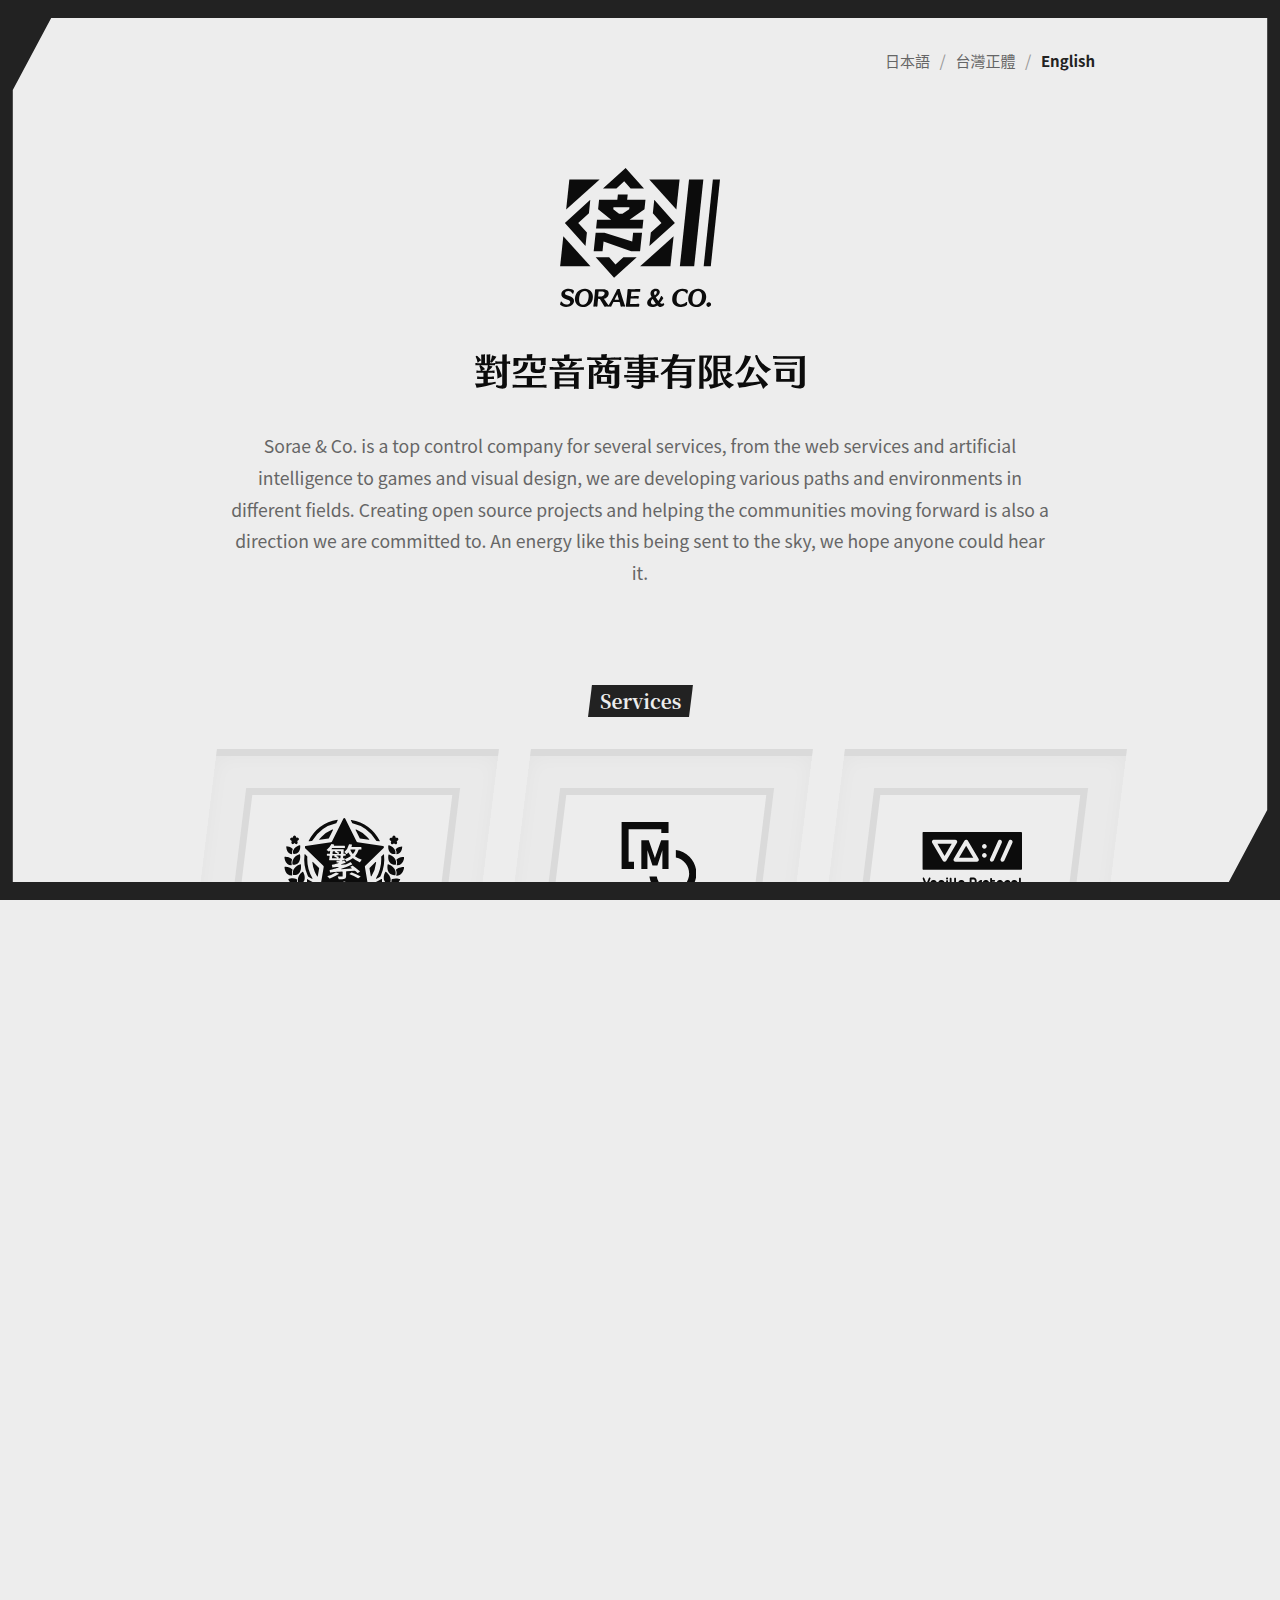
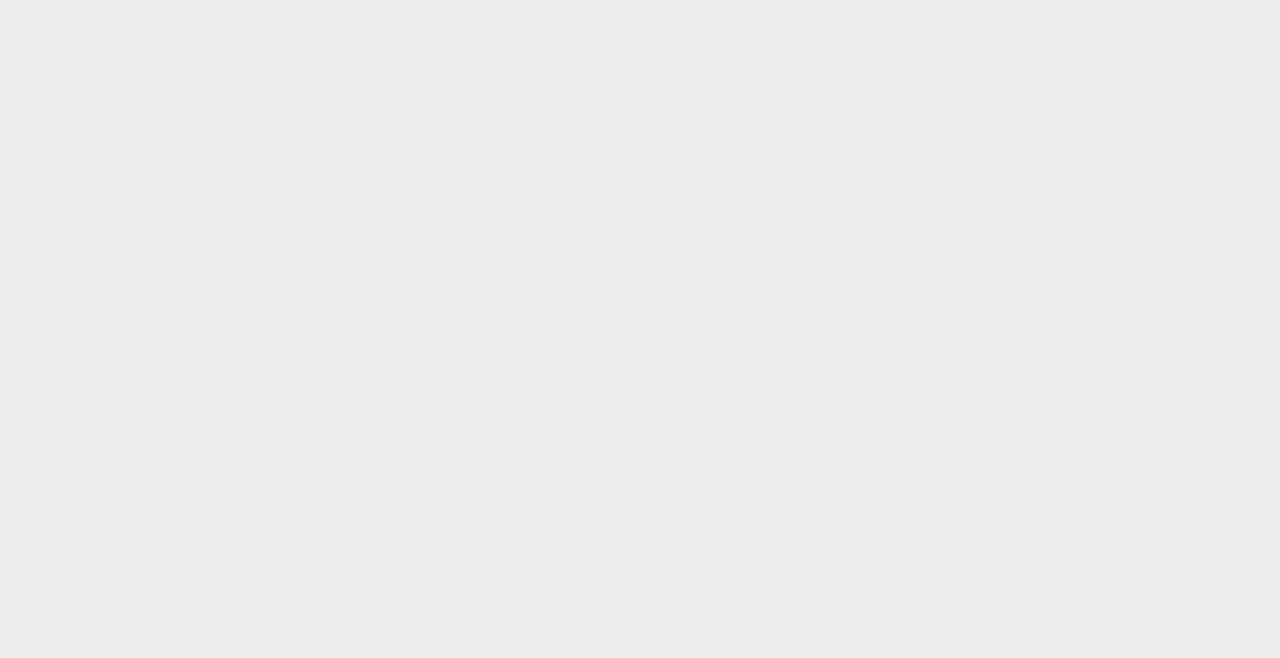
==== en-us.html @ d37b9ba1 "first commit lets go!" ====
<!DOCTYPE html>
<html>
    <head>
        <meta charset="UTF-8" />
        <meta http-equiv="X-UA-Compatible" content="IE=edge" />
        <meta name="viewport" content="width=device-width, initial-scale=1.0" />
        <link rel="preconnect" href="https://fonts.googleapis.com" />
        <link rel="preconnect" href="https://fonts.gstatic.com" crossorigin />
        <link href="https://fonts.googleapis.com/css2?family=Noto+Serif+TC:wght@300;500;700&display=swap" rel="stylesheet" />
        <link rel="stylesheet" href="./assets/style.css" />
        <meta
            name="description"
            content="Sorae & Co. is a top control company for several services, from the web services and artificial intelligence to games and visual design, we are developing
                    various paths and environments in different fields. Creating open source projects and helping the communities moving forward is also a direction we are
                    committed to. An energy like this being sent to the sky, we hope anyone could hear it."
        />
        <meta name="twitter:card" content="summary" />
        <meta name="twitter:title" content="Sorae & Co." />
        <meta
            name="twitter:description"
            content="Sorae & Co. is a top control company for several services, from the web services and artificial intelligence to games and visual design, we are developing
                    various paths and environments in different fields. Creating open source projects and helping the communities moving forward is also a direction we are
                    committed to. An energy like this being sent to the sky, we hope anyone could hear it."
        />
        <meta name="twitter:image" content="https://sorae.co/assets/og.png" />
        <meta property="og:title" content="Sorae & Co." />
        <meta property="og:type" content="article" />
        <meta property="og:image" content="https://sorae.co/assets/og.png" />
        <meta property="og:url" content="https://sorae.co/en-us.html" />
        <meta property="og:image:width" content="1280" />
        <meta property="og:image:height" content="720" />
        <meta
            property="og:description"
            content="Sorae & Co. is a top control company for several services, from the web services and artificial intelligence to games and visual design, we are developing
                    various paths and environments in different fields. Creating open source projects and helping the communities moving forward is also a direction we are
                    committed to. An energy like this being sent to the sky, we hope anyone could hear it."
        />
        <title>Sorae & Co.</title>
    </head>
    <body>
        <div class="外框"></div>
        <div class="界限容器">
            <div class="穹頂">
                <a class="穹頂-連結" href="./index.html">日本語</a>
                <div class="穹頂-分隔線">/</div>
                <a class="穹頂-連結" href="./zh-tw.html">台灣正體</a>
                <div class="穹頂-分隔線">/</div>
                <div class="穹頂-連結 穹頂-連結_啟用的">English</div>
            </div>
            <div class="矚目區塊">
                <img class="矚目區塊-商標" src="./assets/logo.svg" />
                <div class="矚目區塊-標題">
                    <img class="矚目區塊-標題-圖片" src="./assets/logo-name.svg" />
                </div>
                <div class="矚目區塊-說明">
                    Sorae & Co. is a top control company for several services, from the web services and artificial intelligence to games and visual design, we are developing
                    various paths and environments in different fields. Creating open source projects and helping the communities moving forward is also a direction we are
                    committed to. An energy like this being sent to the sky, we hope anyone could hear it.
                </div>
            </div>
            <div class="旗下服務">
                <div class="旗下服務-標題">
                    <div class="旗下服務-標題-文字">Services</div>
                </div>
                <div class="旗下服務-網格系統">
                    <div class="旗下服務-網格系統-項目">
                        <div class="旗下服務-網格系統-項目-商標">
                            <img class="旗下服務-網格系統-項目-商標-圖片" src="./assets/caris-events.svg" style="width: 120px" />
                        </div>
                        <div class="旗下服務-網格系統-項目-標題">Caris Events</div>
                        <div class="旗下服務-網格系統-項目-說明">
                            We provide Internet services and products related to the technology industry to create a community environment where people can interact with each other
                            in a friendly manner and we are also not forgetting to integrate the anime culture into the reality.
                        </div>
                        <div class="旗下服務-網格系統-項目-數字">1</div>
                    </div>

                    <div class="旗下服務-網格系統-項目">
                        <div class="旗下服務-網格系統-項目-商標">
                            <img class="旗下服務-網格系統-項目-商標-圖片" src="./assets/mego.svg" style="width: 75px" />
                        </div>
                        <div class="旗下服務-網格系統-項目-標題">Mego</div>
                        <div class="旗下服務-網格系統-項目-說明">
                            With a well-designed platform and trading mechanism to provide a perfect digital content creation environment and at the same time integrate demand and
                            supply, from online to offline promotion and drive the entire creative industry activities.
                        </div>
                        <div class="旗下服務-網格系統-項目-數字">2</div>
                    </div>
                    <div class="旗下服務-網格系統-項目">
                        <div class="旗下服務-網格系統-項目-商標">
                            <img class="旗下服務-網格系統-項目-商標-圖片" src="./assets/vanilla-protocol.svg" style="width: 100px" />
                        </div>
                        <div class="旗下服務-網格系統-項目-標題">Vanilla Protocol</div>
                        <div class="旗下服務-網格系統-項目-說明">
                            Through virtual worlds, mixed reality and 3D engines to create modern products that merge the future with the virtual, this also including the motion
                            capture and artificial intelligence to complement other services.
                        </div>
                        <div class="旗下服務-網格系統-項目-數字">3</div>
                    </div>
                </div>
            </div>
            <div class="最新情報">
                <div class="最新情報-標題">
                    <div class="最新情報-標題-文字">News</div>
                </div>
                <div class="最新情報-列表">
                    <a
                        href="https://teameowdev.wordpress.com/2022/02/09/tocas-ui-4-alpha-%e4%bb%8b%e9%9d%a2%e5%85%83%e4%bb%b6%e5%ba%ab%e5%8d%b3%e5%b0%87%e9%87%8b%e5%87%ba/"
                        target="_blank"
                        class="最新情報-列表-項目"
                    >
                        <div class="最新情報-列表-項目-分類">
                            <div class="最新情報-列表-項目-分類-文字">PROGRESS UPDATE</div>
                            <!-- PRESS RELEASE -->
                        </div>
                        <div class="最新情報-列表-項目-時間">09.02.2022</div>
                        <div class="最新情報-列表-項目-標題">Tocas UI 4 Alpha is getting released</div>
                    </a>
                    <a
                        href="https://teameowdev.wordpress.com/2022/01/07/%e6%88%91%e5%80%91%e6%ad%a3%e5%9c%a8%e9%87%8d%e6%96%b0%e8%a6%8f%e5%8a%83-2022-%e5%b9%b4%e7%9a%84%e5%85%a8%e6%96%b0%e7%89%88%e6%9c%ac/"
                        target="_blank"
                        class="最新情報-列表-項目"
                    >
                        <div class="最新情報-列表-項目-分類">
                            <div class="最新情報-列表-項目-分類-文字">PROGRESS UPDATE</div>
                        </div>
                        <div class="最新情報-列表-項目-時間">07.01.2022</div>
                        <div class="最新情報-列表-項目-標題">We are working on a brand new version of 2022</div>
                    </a>
                    <a
                        href="https://teameowdev.wordpress.com/2018/11/01/%e6%8f%92%e7%95%ab%e8%88%87%e7%b9%aa%e5%9c%96%e7%9a%84%e5%8c%af%e9%9b%86%e9%a6%96%e9%a0%81/"
                        target="_blank"
                        class="最新情報-列表-項目"
                    >
                        <div class="最新情報-列表-項目-分類">
                            <div class="最新情報-列表-項目-分類-文字">PROGRESS UPDATE</div>
                        </div>
                        <div class="最新情報-列表-項目-時間">01.11.2018</div>
                        <div class="最新情報-列表-項目-標題">The design of the Sketch and Draw page</div>
                    </a>
                </div>
            </div>
            <div class="公司概要">
                <div class="公司概要-標題">
                    <div class="公司概要-標題-文字">Corporate Profile</div>
                </div>
                <div class="公司概要-切分網格">
                    <div class="公司概要-切分網格-欄位">
                        <div class="公司概要-切分網格-網格系統">
                            <div class="公司概要-切分網格-網格系統-標籤">Official Name</div>
                            <div class="公司概要-切分網格-網格系統-內容">Sorae & Co., Ltd.</div>
                            <div class="公司概要-切分網格-網格系統-分隔線"></div>
                            <div class="公司概要-切分網格-網格系統-標籤">VAT number</div>
                            <div class="公司概要-切分網格-網格系統-內容">90609343</div>
                            <div class="公司概要-切分網格-網格系統-分隔線"></div>
                            <div class="公司概要-切分網格-網格系統-標籤">Office</div>
                            <div class="公司概要-切分網格-網格系統-內容">No. 65, Ln. 160, Piding St., Fengshan Dist., Kaohsiung City 830010, Taiwan (R.O.C.)</div>
                            <div class="公司概要-切分網格-網格系統-分隔線"></div>
                            <div class="公司概要-切分網格-網格系統-標籤">Establishment Date</div>
                            <div class="公司概要-切分網格-網格系統-內容">08/12/2021</div>
                            <div class="公司概要-切分網格-網格系統-分隔線"></div>
                            <div class="公司概要-切分網格-網格系統-標籤">President</div>
                            <div class="公司概要-切分網格-網格系統-內容">WU, CHUN WEI</div>
                        </div>
                    </div>
                    <div class="公司概要-切分網格-欄位">
                        <div class="公司概要-切分網格-網格系統">
                            <div class="公司概要-切分網格-網格系統-標籤">Capital</div>
                            <div class="公司概要-切分網格-網格系統-內容">100,000 TWD</div>
                            <div class="公司概要-切分網格-網格系統-分隔線"></div>
                            <div class="公司概要-切分網格-網格系統-標籤">Registration Authority</div>
                            <div class="公司概要-切分網格-網格系統-內容">Economic Development Bureau, Kaohsiung City Government</div>
                            <div class="公司概要-切分網格-網格系統-分隔線"></div>
                            <div class="公司概要-切分網格-網格系統-標籤">Contact</div>
                            <div class="公司概要-切分網格-網格系統-內容">hello@sorae.co</div>
                            <div class="公司概要-切分網格-網格系統-分隔線"></div>
                            <div class="公司概要-切分網格-網格系統-標籤">Industries</div>
                            <div class="公司概要-切分網格-網格系統-內容">Development and design of web services, artificial intelligence and games and visual arts.</div>
                        </div>
                    </div>
                </div>
            </div>
            <div class="頁腳文字">Copyright © Sorae & Co., Ltd. All Rights Reserved.</div>
        </div>
    </body>
</html>
---- assets/style.css ----
html,
body {
    margin: 0;
    padding: 0;
    overflow-x: hidden;
    overflow-y: auto;
}

html {
    font-size: 16px;
    height: 100%;

    --outline-color: rgb(34, 34, 34);

    --gray-75: rgb(237, 237, 237);
    --gray-100: rgb(234, 234, 234);
    --gray-300: rgb(218, 218, 218);
    --gray-400: rgb(153, 153, 153);
    --gray-600: rgb(102, 102, 102);
    --gray-800: rgb(34, 34, 34);
}

@media (prefers-color-scheme: dark) {
    html {
        --outline-color: rgb(17, 17, 17);

        --gray-75: rgb(34 34 34);
        --gray-100: rgb(44 44 44);
        --gray-300: rgb(53 53 53);
        --gray-400: rgb(101 101 101);
        --gray-600: rgb(192 192 192);
        --gray-800: rgb(255 255 255);
    }

    .矚目區塊-商標,
    .矚目區塊-標題-圖片,
    .旗下服務-網格系統-項目-商標-圖片 {
        filter: invert(1);
    }
}

body {
    font-family: "Noto Sans CJK TC";
    height: 100%;
    background: var(--gray-75);
}

.界限容器 {
    width: 910px;
    margin: 3rem auto;
}

.外框 {
    position: fixed;
    background: var(--outline-color);
    clip-path: polygon(0 0, 100% 0, 100% 100%, 1% 100%, 1% 98%, 96% 98%, 99% 90%, 99% 2%, 4% 2%, 1% 10%, 1% 100%, 0 100%);
    left: 0;
    right: 0;
    bottom: 0;
    top: 0;
    z-index: 2;
    pointer-events: none;
}

.穹頂 {
    display: flex;
    align-items: center;
    justify-content: flex-end;
    gap: 0.6rem;
}

.穹頂-連結 {
    color: var(--gray-600);
    text-decoration: none;
    font-size: 15px;
}

.穹頂-連結.穹頂-連結_啟用的 {
    font-weight: bold;
    color: var(--gray-800);
}

.穹頂-分隔線 {
    color: var(--gray-400);
}

.矚目區塊 {
    margin-top: 6rem;
    text-align: center;
}

.矚目區塊-商標 {
    width: 160px;
    opacity: 0.95;
}

.矚目區塊-標題 {
    font-family: "Noto Serif CJK TC";
    font-weight: bold;
    font-size: 2rem;
    margin-top: 2.5rem;
    color: var(--gray-800);
}

.矚目區塊-標題-圖片 {
    width: 330px;
    opacity: 0.95;
}

.矚目區塊-說明 {
    margin: 0 auto;
    margin-top: 2rem;
    line-height: 1.8;
    font-size: 1.1rem;
    color: var(--gray-600);
    width: 90%;
}

.公司概要 {
    margin-top: 7rem;
    text-align: center;
}

.公司概要-標題 {
    background: var(--gray-800);
    color: var(--gray-75);
    display: inline-block;
    line-height: 1.5;
    padding: 0.1rem 0.6rem;
    font-family: "Noto Serif CJK TC";
    font-weight: bold;
    font-size: 1.2rem;
    transform: skew(-7deg);
}

.公司概要-標題-文字 {
    transform: skew(7deg);
}

.公司概要-切分網格 {
    display: grid;
    grid-template-columns: repeat(2, 1fr);
    margin-top: 2rem;
    gap: 5rem;
    text-align: left;
}

.公司概要-切分網格-網格系統 {
    grid-template-columns: 130px 1fr;
    display: grid;
    gap: 0.6rem 1rem;
}

.公司概要-切分網格-網格系統-分隔線 {
    grid-column: 1 / 3;
    border-bottom: 1px solid var(--gray-300);
}

.公司概要-切分網格-網格系統-標籤 {
    font-weight: 500;
    color: var(--gray-600);
    font-size: 0.95rem;
    line-height: 1.8;
}

.公司概要-切分網格-網格系統-內容 {
    color: var(--gray-800);
    line-height: 1.8;
}

.頁腳文字 {
    text-align: center;
    font-size: 14px;
    color: var(--gray-400);
    margin-top: 6rem;
}

.旗下服務 {
    margin-top: 6rem;
    text-align: center;
}

.旗下服務-標題 {
    background: var(--gray-800);
    color: var(--gray-75);
    display: inline-block;
    line-height: 1.5;
    padding: 0.1rem 0.6rem;
    font-family: "Noto Serif CJK TC";
    font-weight: bold;
    font-size: 1.2rem;
    transform: skew(-7deg);
}

.旗下服務-標題-文字 {
    transform: skew(7deg);
}

.旗下服務-網格系統 {
    display: grid;
    grid-template-columns: repeat(3, 1fr);
    gap: 2rem;
    margin-top: 2rem;
}

.旗下服務-網格系統-項目 {
    text-align: center;
    background: var(--gray-100); /* #eaeaea;*/
    padding: 2rem;
    border-bottom: 7px solid var(--gray-300);
    border-top: 7px solid var(--gray-300);
    transform: skew(-7deg);
    display: flex;
    flex-direction: column;
    align-items: center;
    overflow: hidden;
    position: relative;
    box-shadow: inset 0px 0px 20px rgb(0 0 0 / 3%);
}

.旗下服務-網格系統-項目-商標 {
    min-height: 100px;
    display: flex;
    align-items: center;
    justify-content: center;
    background: var(--gray-75);
    height: 130px;
    width: 200px;
    border: 7px solid var(--gray-300);
}

.旗下服務-網格系統-項目-商標-圖片 {
    transform: skew(7deg);
    opacity: 0.95;
    z-index: 1;
}

.旗下服務-網格系統-項目-標題 {
    margin-top: 1rem;
    font-size: 1.2rem;
    font-weight: bold;
    color: var(--gray-800);
    transform: skew(7deg);
    z-index: 1;
}

.旗下服務-網格系統-項目-說明 {
    margin-top: 0.7rem;
    line-height: 1.8;
    font-size: 15px;
    color: var(--gray-600);
    transform: skew(7deg);
    z-index: 1;
}

.旗下服務-網格系統-項目-數字 {
    position: absolute;
    font-weight: bold;
    font-size: 10rem;
    color: var(--gray-300);
    right: -1rem;
    bottom: -1.3rem;
    line-height: 1;
    z-index: 0;
    user-select: none;
    pointer-events: none;
}

.最新情報 {
    margin-top: 6rem;
    text-align: center;
}

.最新情報-標題 {
    background: var(--gray-800);
    color: var(--gray-75);
    display: inline-block;
    line-height: 1.5;
    padding: 0.1rem 0.6rem;
    font-family: "Noto Serif CJK TC";
    font-weight: bold;
    font-size: 1.2rem;
    transform: skew(-7deg);
}

.最新情報-標題-文字 {
    transform: skew(7deg);
}

.最新情報-列表 {
    text-align: left;
    margin-top: 2rem;
}

.最新情報-列表-項目 {
    display: flex;
    gap: 1rem;
    border-bottom: 1px solid var(--gray-300);
    padding: 1rem;
    align-items: center;
    text-decoration: none;
}

.最新情報-列表-項目:hover .最新情報-列表-項目-標題 {
    text-decoration: underline;
}

.最新情報-列表-項目-分類 {
    background: var(--gray-300);
    color: var(--gray-800);
    padding: 0.1rem 1rem;
    transform: skew(-7deg);
}

.最新情報-列表-項目-分類-文字 {
    transform: skew(7deg);
}
.最新情報-列表-項目-時間 {
    color: var(--gray-600);
    font-weight: 300;
}

.最新情報-列表-項目-標題 {
    color: var(--gray-800);
    font-weight: 500;
}

@media screen and (max-width: 1050px) {
    html {
        font-size: 15px;
    }

    .外框 {
        border: 7px solid var(--outline-color);
        clip-path: none;
        background: transparent;
    }

    .界限容器 {
        width: 100%;
        padding: 0 2rem;
        margin: 2rem 0;
        box-sizing: border-box;
    }

    .矚目區塊 {
        margin-top: 4rem;
    }

    .矚目區塊-商標 {
        width: 120px;
    }

    .矚目區塊-標題 {
        margin-top: 1.5rem;
    }

    .矚目區塊-標題-圖片 {
        width: 250px;
    }

    .矚目區塊-說明 {
        max-width: 560px;
        width: 100%;
    }

    .旗下服務 {
        margin-top: 4rem;
    }

    .旗下服務-網格系統 {
        grid-template-columns: repeat(1, 1fr);
        gap: 1rem;
    }

    .旗下服務-網格系統-項目 {
        transform: initial;
        margin: 0 -2rem;
    }

    .旗下服務-網格系統-項目-商標 {
        transform: skew(-7deg);
        height: 120px;
        width: 190px;
    }

    .旗下服務-網格系統-項目-標題 {
        transform: initial;
    }

    .旗下服務-網格系統-項目-說明 {
        padding: 0 2rem;
        max-width: 460px;
        transform: initial;
    }

    .旗下服務-網格系統-項目-數字 {
        transform: skew(-7deg);
    }

    .最新情報 {
        margin-top: 4rem;
    }

    .最新情報-列表-項目 {
        display: grid;
        grid-template-columns: min-content 1fr;
    }

    .最新情報-列表-項目-分類 {
        grid-column: 1;
        white-space: nowrap;
    }

    .最新情報-列表-項目-標題 {
        grid-column: 1 / 3;
    }

    .公司概要 {
        margin-top: 4rem;
    }

    .公司概要-切分網格 {
        grid-template-columns: repeat(1, 1fr);
        gap: 0.5rem;
    }

    .公司概要-切分網格-欄位:nth-child(2) {
        border-top: 1px solid var(--gray-300);
        padding-top: 0.5rem;
    }
}
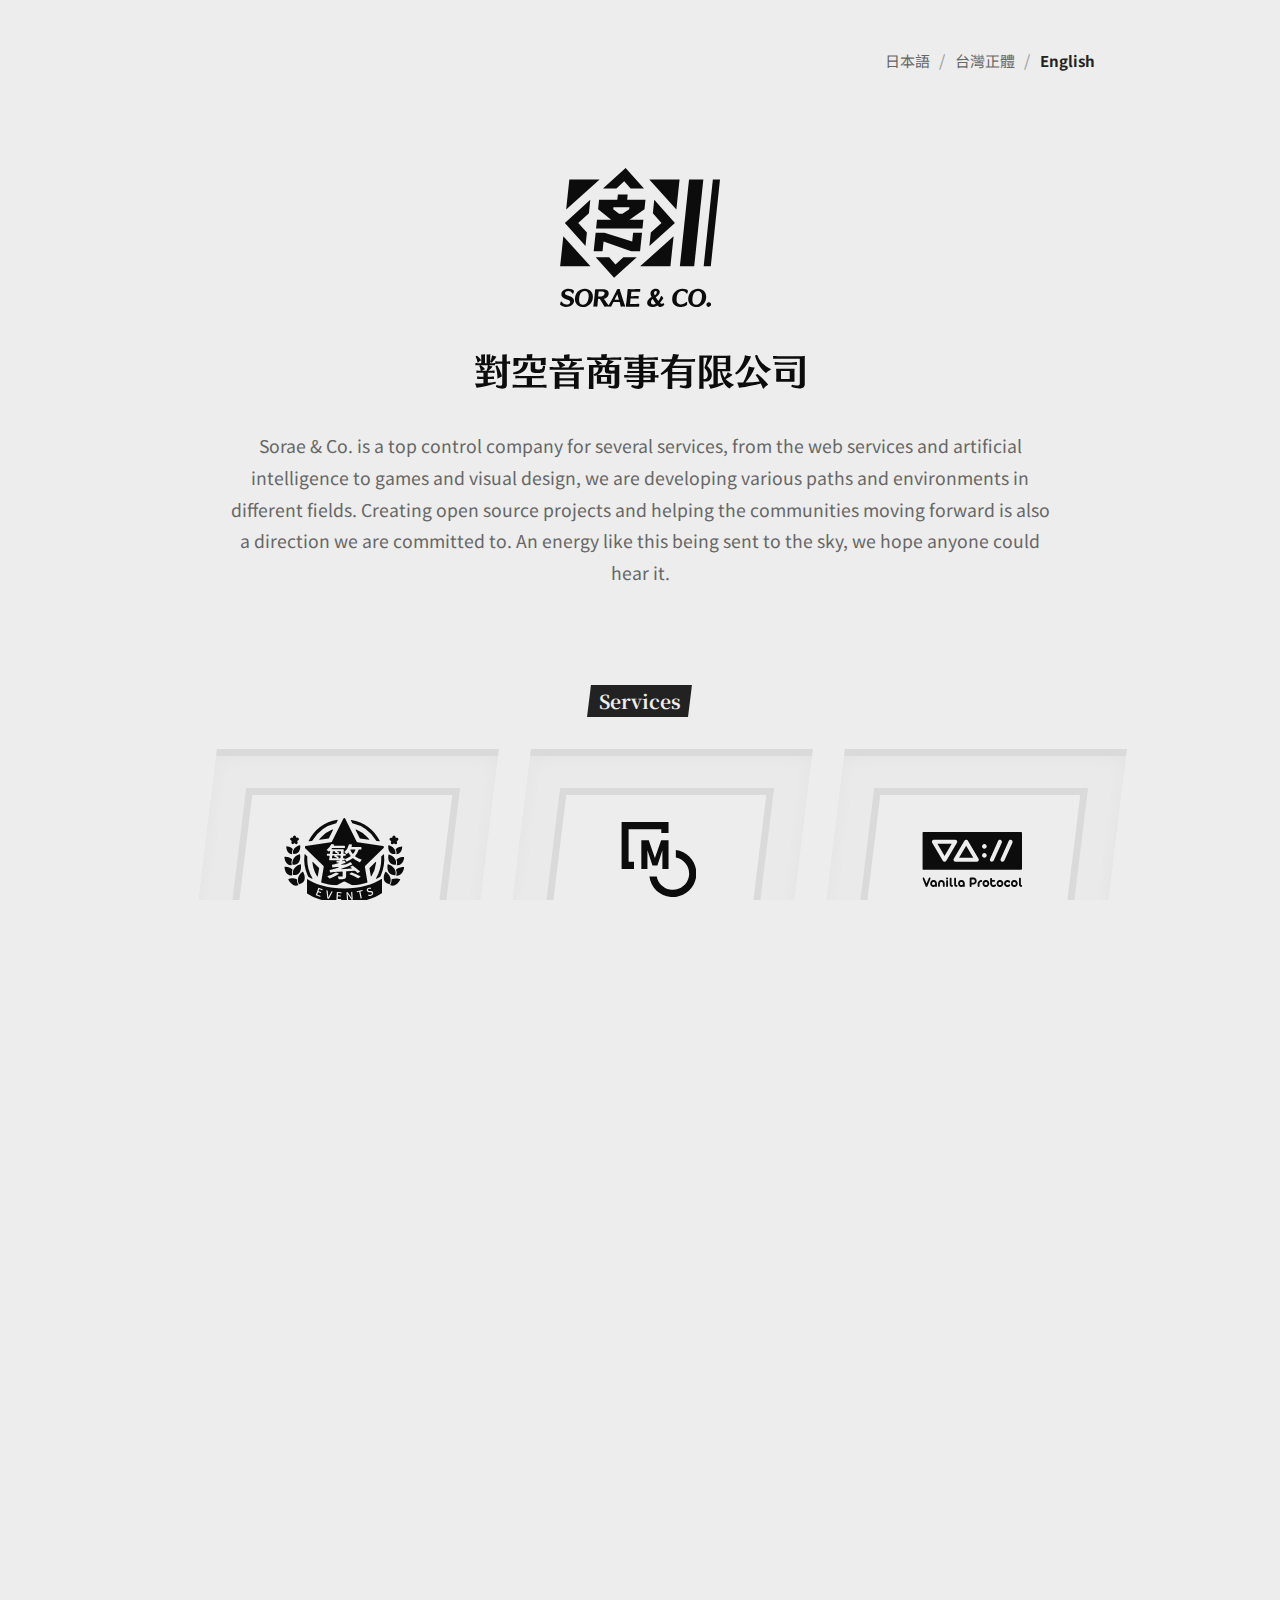
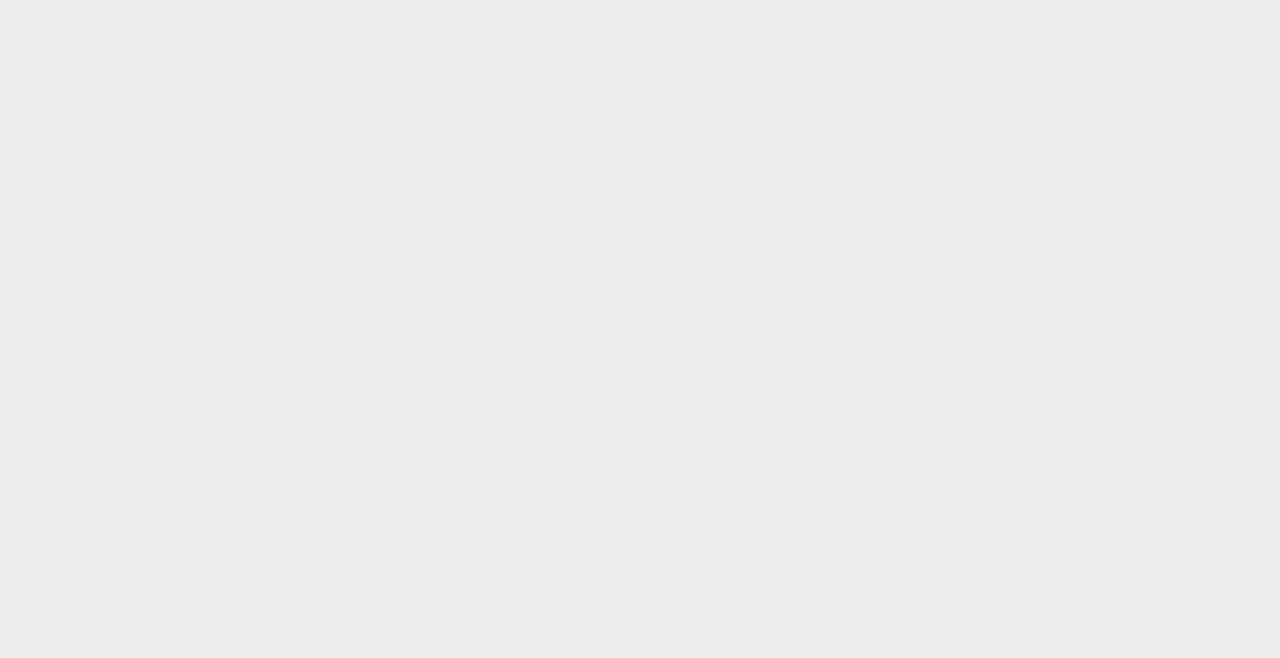
==== commit ac336d46: "Updated for Google Fonts" ====
--- a/en-us.html
+++ b/en-us.html
@@ -6,7 +6,7 @@
         <meta name="viewport" content="width=device-width, initial-scale=1.0" />
         <link rel="preconnect" href="https://fonts.googleapis.com" />
         <link rel="preconnect" href="https://fonts.gstatic.com" crossorigin />
-        <link href="https://fonts.googleapis.com/css2?family=Noto+Serif+TC:wght@300;500;700&display=swap" rel="stylesheet" />
+        <link href="https://fonts.googleapis.com/css2?family=Noto+Sans+TC:wght@300;400;700&family=Noto+Serif+TC:wght@700&display=swap" rel="stylesheet" />
         <link rel="stylesheet" href="./assets/style.css" />
         <meta
             name="description"
--- a/assets/style.css
+++ b/assets/style.css
@@ -40,7 +40,7 @@
 }
 
 body {
-    font-family: "Noto Sans CJK TC";
+    font-family: "Noto Sans TC";
     height: 100%;
     background: var(--gray-75);
 }
@@ -51,6 +51,7 @@
 }
 
 .外框 {
+    display: none;
     position: fixed;
     background: var(--outline-color);
     clip-path: polygon(0 0, 100% 0, 100% 100%, 1% 100%, 1% 98%, 96% 98%, 99% 90%, 99% 2%, 4% 2%, 1% 10%, 1% 100%, 0 100%);
@@ -95,7 +96,7 @@
 }
 
 .矚目區塊-標題 {
-    font-family: "Noto Serif CJK TC";
+    font-family: "Noto Serif TC";
     font-weight: bold;
     font-size: 2rem;
     margin-top: 2.5rem;
@@ -127,7 +128,7 @@
     display: inline-block;
     line-height: 1.5;
     padding: 0.1rem 0.6rem;
-    font-family: "Noto Serif CJK TC";
+    font-family: "Noto Serif TC";
     font-weight: bold;
     font-size: 1.2rem;
     transform: skew(-7deg);
@@ -186,7 +187,7 @@
     display: inline-block;
     line-height: 1.5;
     padding: 0.1rem 0.6rem;
-    font-family: "Noto Serif CJK TC";
+    font-family: "Noto Serif TC";
     font-weight: bold;
     font-size: 1.2rem;
     transform: skew(-7deg);
@@ -277,7 +278,7 @@
     display: inline-block;
     line-height: 1.5;
     padding: 0.1rem 0.6rem;
-    font-family: "Noto Serif CJK TC";
+    font-family: "Noto Serif TC";
     font-weight: bold;
     font-size: 1.2rem;
     transform: skew(-7deg);
@@ -330,12 +331,6 @@
         font-size: 15px;
     }
 
-    .外框 {
-        border: 7px solid var(--outline-color);
-        clip-path: none;
-        background: transparent;
-    }
-
     .界限容器 {
         width: 100%;
         padding: 0 2rem;
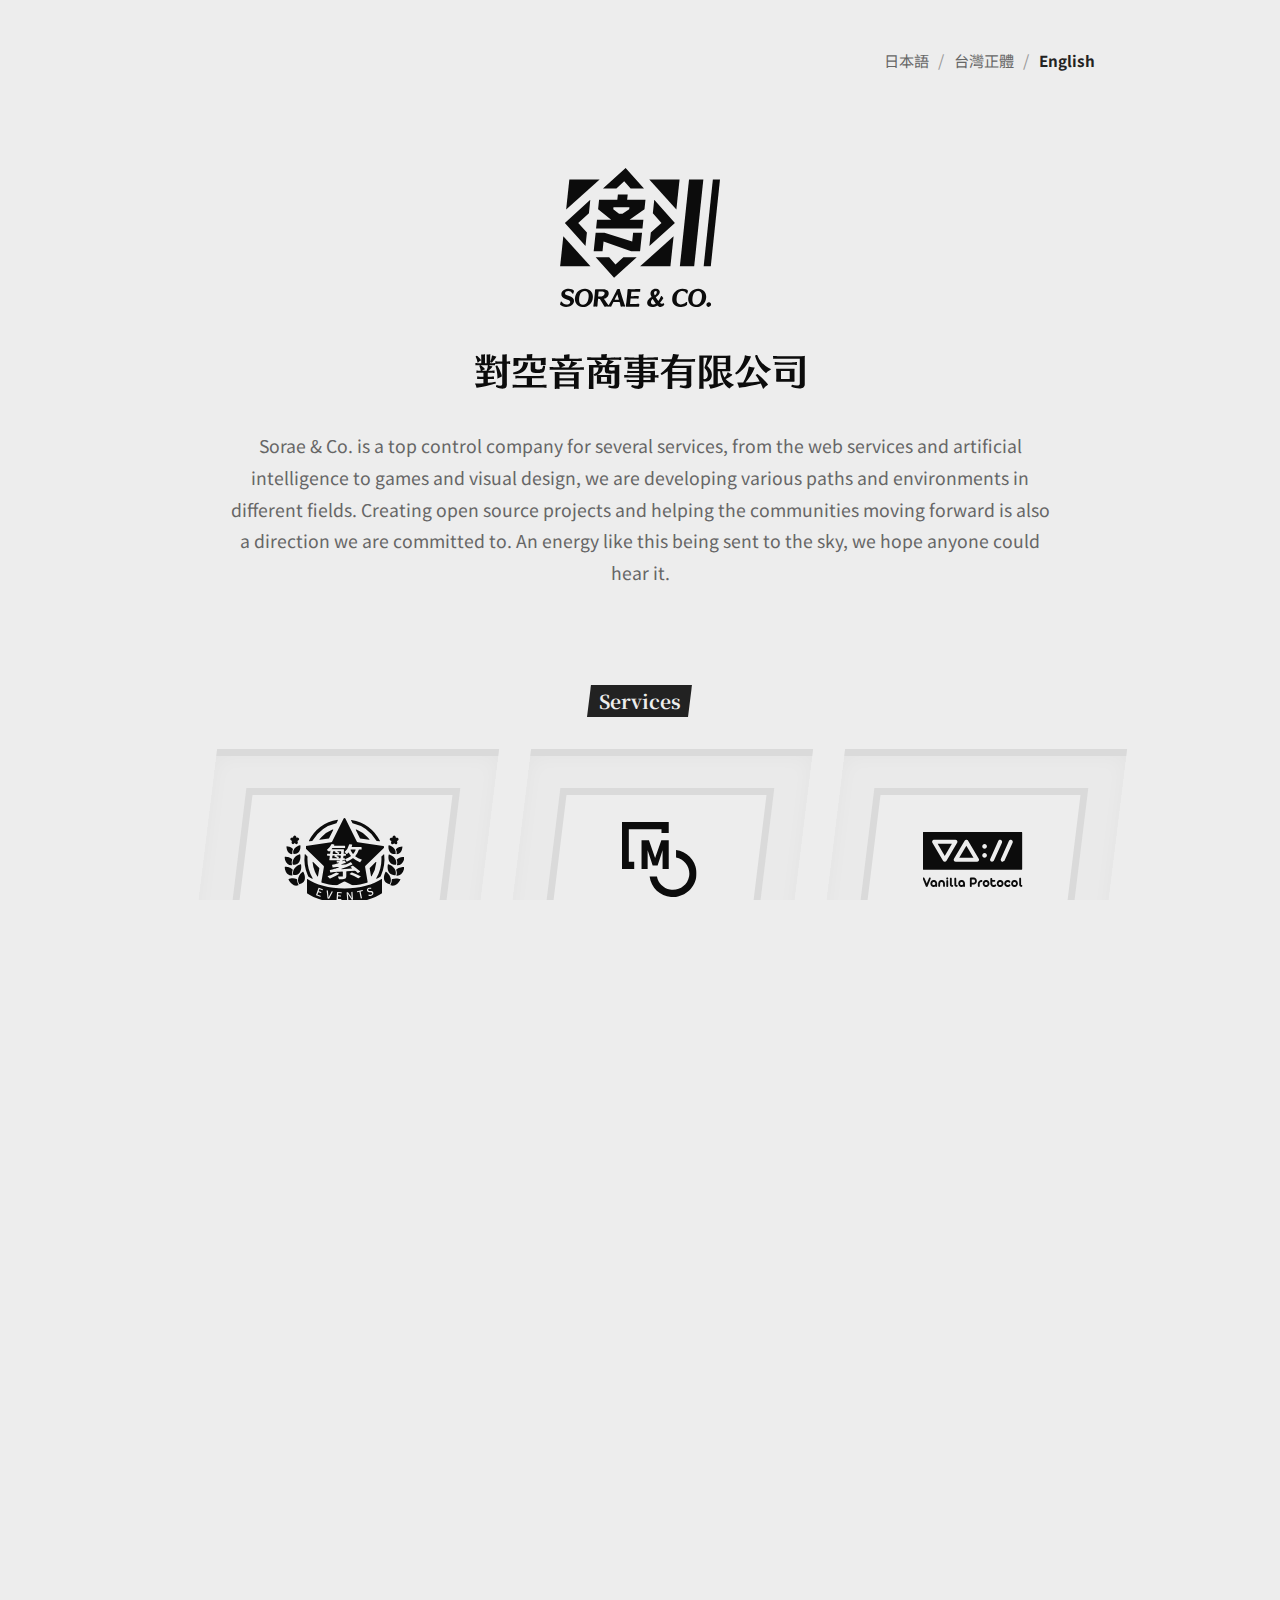
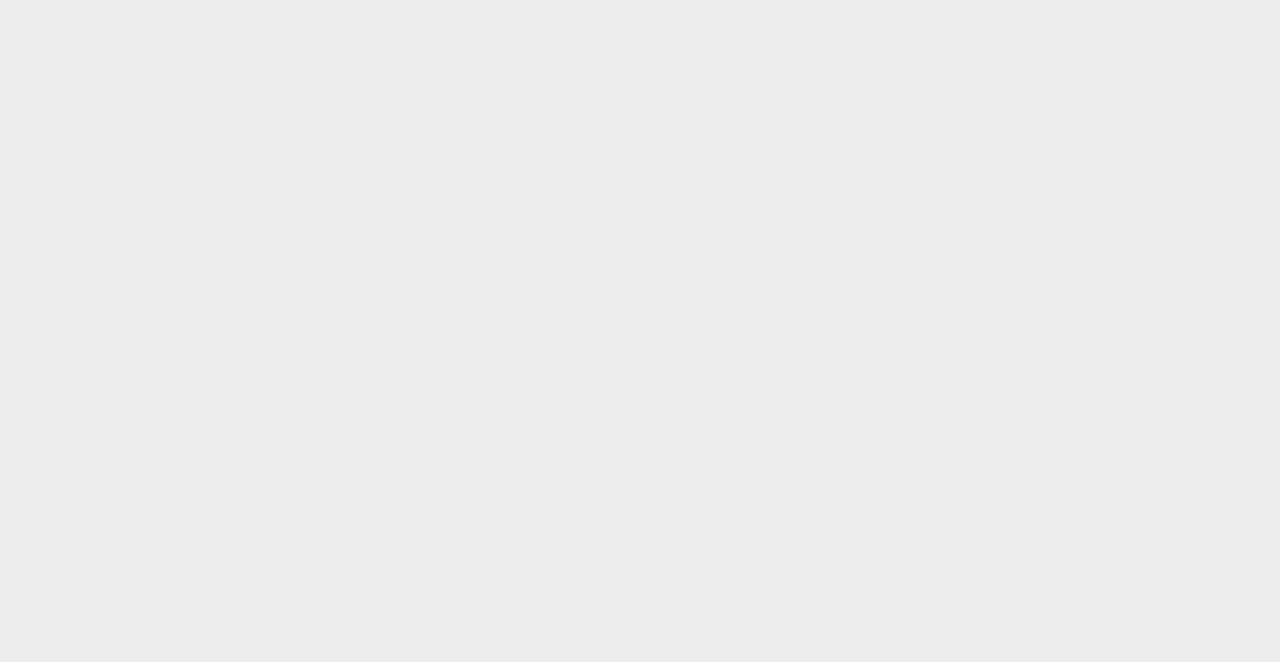
==== commit 5820f20d: "Updated for favicon" ====
--- a/en-us.html
+++ b/en-us.html
@@ -4,6 +4,8 @@
         <meta charset="UTF-8" />
         <meta http-equiv="X-UA-Compatible" content="IE=edge" />
         <meta name="viewport" content="width=device-width, initial-scale=1.0" />
+        <link rel="icon" type="image/svg+xml" href="./assets/favicon.svg" />
+        <link rel="icon" type="image/png" href="./assets/favicon.png" />
         <link rel="preconnect" href="https://fonts.googleapis.com" />
         <link rel="preconnect" href="https://fonts.gstatic.com" crossorigin />
         <link href="https://fonts.googleapis.com/css2?family=Noto+Sans+TC:wght@300;400;700&family=Noto+Serif+TC:wght@700&display=swap" rel="stylesheet" />
--- a/assets/style.css
+++ b/assets/style.css
@@ -40,7 +40,7 @@
 }
 
 body {
-    font-family: "Noto Sans TC";
+    font-family: "Noto Sans TC", "Noto Sans JP";
     height: 100%;
     background: var(--gray-75);
 }
@@ -73,7 +73,7 @@
 .穹頂-連結 {
     color: var(--gray-600);
     text-decoration: none;
-    font-size: 15px;
+    font-size: 0.95rem;
 }
 
 .穹頂-連結.穹頂-連結_啟用的 {
@@ -96,7 +96,7 @@
 }
 
 .矚目區塊-標題 {
-    font-family: "Noto Serif TC";
+    font-family: "Noto Serif TC", "Noto Serif JP";
     font-weight: bold;
     font-size: 2rem;
     margin-top: 2.5rem;
@@ -128,7 +128,7 @@
     display: inline-block;
     line-height: 1.5;
     padding: 0.1rem 0.6rem;
-    font-family: "Noto Serif TC";
+    font-family: "Noto Serif TC", "Noto Serif JP";
     font-weight: bold;
     font-size: 1.2rem;
     transform: skew(-7deg);
@@ -171,7 +171,7 @@
 
 .頁腳文字 {
     text-align: center;
-    font-size: 14px;
+    font-size: 0.9rem;
     color: var(--gray-400);
     margin-top: 6rem;
 }
@@ -187,7 +187,7 @@
     display: inline-block;
     line-height: 1.5;
     padding: 0.1rem 0.6rem;
-    font-family: "Noto Serif TC";
+    font-family: "Noto Serif TC", "Noto Serif JP";
     font-weight: bold;
     font-size: 1.2rem;
     transform: skew(-7deg);
@@ -248,7 +248,7 @@
 .旗下服務-網格系統-項目-說明 {
     margin-top: 0.7rem;
     line-height: 1.8;
-    font-size: 15px;
+    font-size: 0.95rem;
     color: var(--gray-600);
     transform: skew(7deg);
     z-index: 1;
@@ -278,7 +278,7 @@
     display: inline-block;
     line-height: 1.5;
     padding: 0.1rem 0.6rem;
-    font-family: "Noto Serif TC";
+    font-family: "Noto Serif TC", "Noto Serif JP";
     font-weight: bold;
     font-size: 1.2rem;
     transform: skew(-7deg);
@@ -424,4 +424,8 @@
         border-top: 1px solid var(--gray-300);
         padding-top: 0.5rem;
     }
-}
+
+    .頁腳文字 {
+        margin-top: 4rem;
+    }
+}
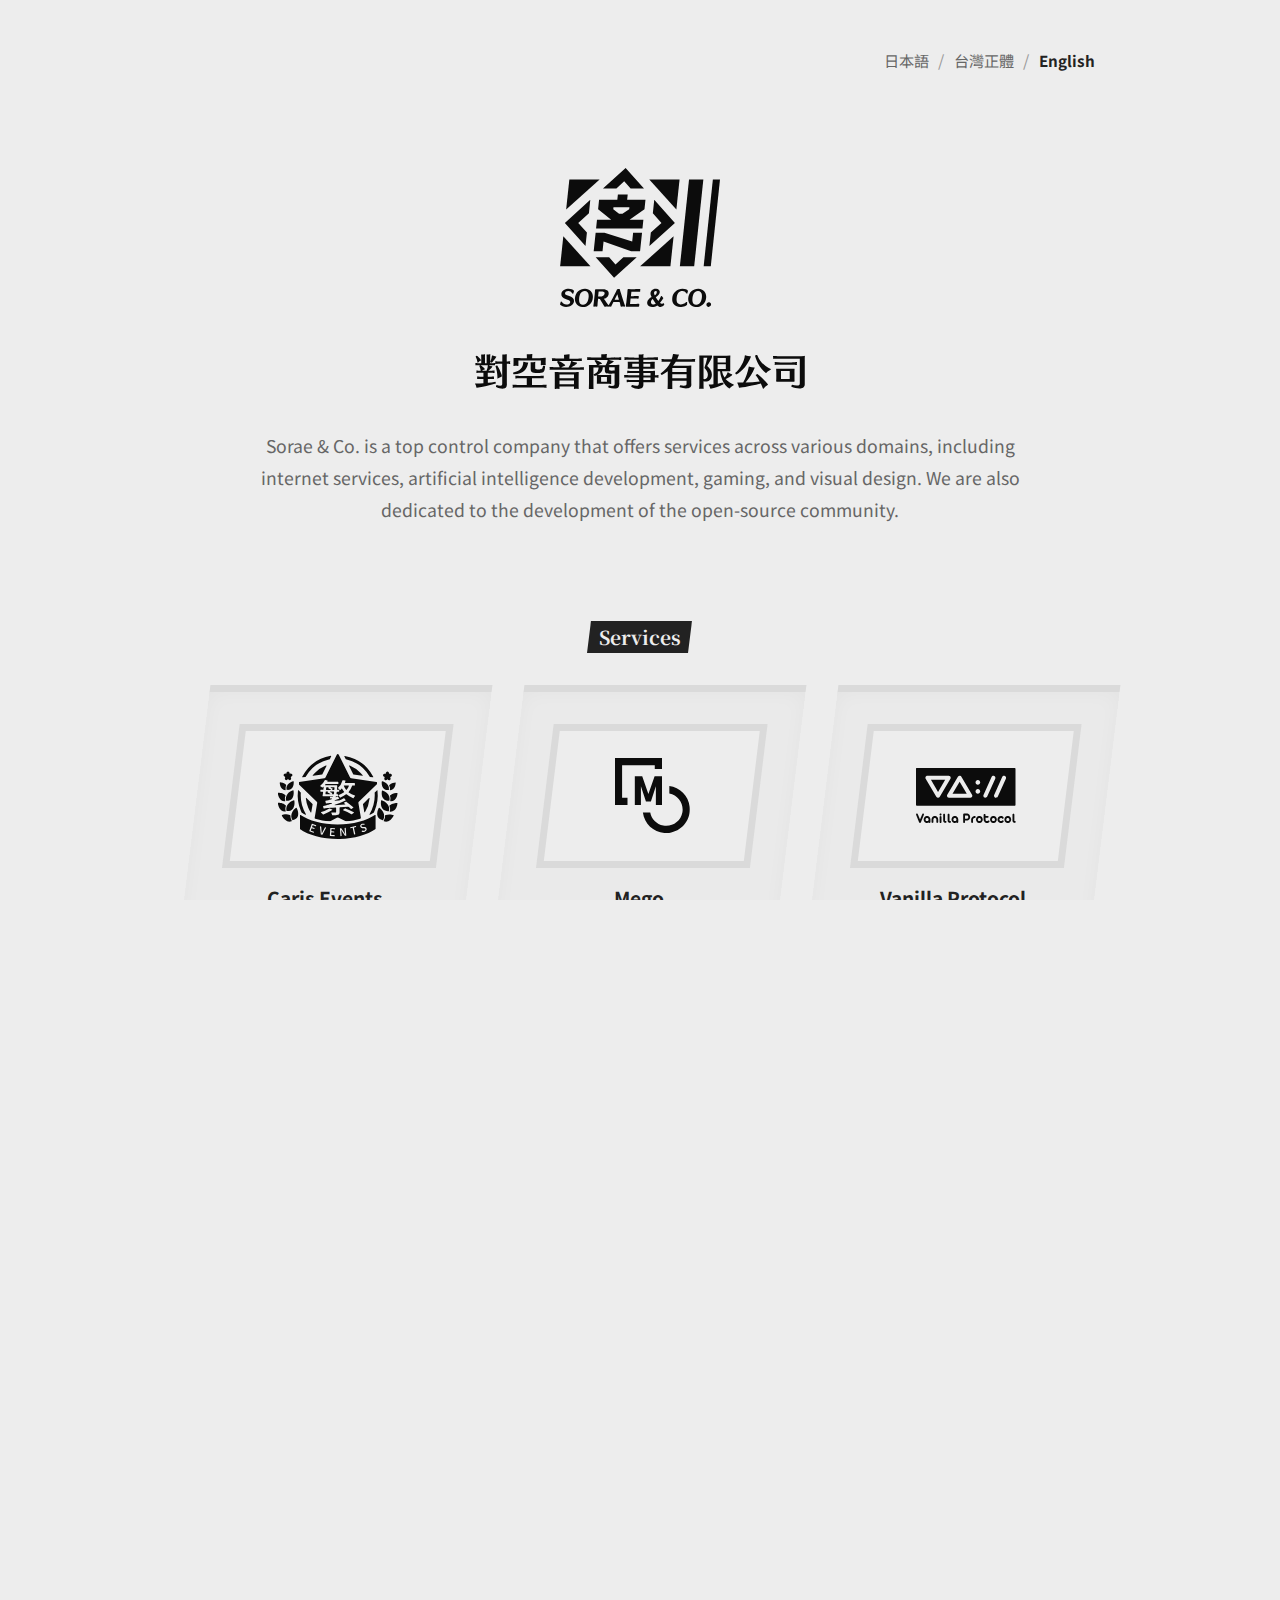
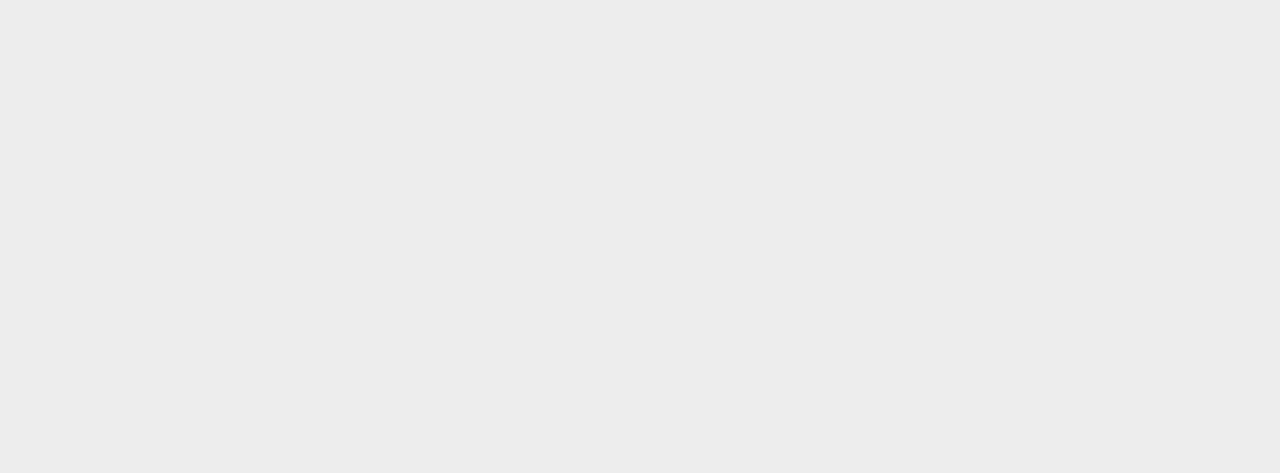
==== commit cefd17e6: "Updated, Shorten english version" ====
--- a/en-us.html
+++ b/en-us.html
@@ -55,9 +55,8 @@
                     <img class="矚目區塊-標題-圖片" src="./assets/logo-name.svg" />
                 </div>
                 <div class="矚目區塊-說明">
-                    Sorae & Co. is a top control company for several services, from the web services and artificial intelligence to games and visual design, we are developing
-                    various paths and environments in different fields. Creating open source projects and helping the communities moving forward is also a direction we are
-                    committed to. An energy like this being sent to the sky, we hope anyone could hear it.
+                    Sorae & Co. is a top control company that offers services across various domains, including internet services, artificial intelligence development, gaming, and
+                    visual design. We are also dedicated to the development of the open-source community.
                 </div>
             </div>
             <div class="旗下服務">
@@ -71,8 +70,7 @@
                         </div>
                         <div class="旗下服務-網格系統-項目-標題">Caris Events</div>
                         <div class="旗下服務-網格系統-項目-說明">
-                            We provide Internet services and products related to the technology industry to create a community environment where people can interact with each other
-                            in a friendly manner and we are also not forgetting to integrate the anime culture into the reality.
+                            Providing Internet services to create a community where people can interact with each other in a friendly manner.
                         </div>
                         <div class="旗下服務-網格系統-項目-數字">1</div>
                     </div>
@@ -83,8 +81,7 @@
                         </div>
                         <div class="旗下服務-網格系統-項目-標題">Mego</div>
                         <div class="旗下服務-網格系統-項目-說明">
-                            With a well-designed platform and trading mechanism to provide a perfect digital content creation environment and at the same time integrate demand and
-                            supply, from online to offline promotion and drive the entire creative industry activities.
+                            A well-designed platform that provides a perfect digital content creation environment, driving the entire creative industry activities.
                         </div>
                         <div class="旗下服務-網格系統-項目-數字">2</div>
                     </div>
@@ -94,8 +91,7 @@
                         </div>
                         <div class="旗下服務-網格系統-項目-標題">Vanilla Protocol</div>
                         <div class="旗下服務-網格系統-項目-說明">
-                            Through virtual worlds, mixed reality and 3D engines to create modern products that merge the future with the virtual, this also including the motion
-                            capture and artificial intelligence to complement other services.
+                            Through virtual worlds, mixed reality and artificial intelligence to create modern products that merge the future with the virtual.
                         </div>
                         <div class="旗下服務-網格系統-項目-數字">3</div>
                     </div>
--- a/assets/style.css
+++ b/assets/style.css
@@ -118,7 +118,7 @@
 }
 
 .公司概要 {
-    margin-top: 7rem;
+    margin-top: 6rem;
     text-align: center;
 }
 
@@ -400,6 +400,7 @@
     .最新情報-列表-項目 {
         display: grid;
         grid-template-columns: min-content 1fr;
+        padding: 1rem 0;
     }
 
     .最新情報-列表-項目-分類 {
@@ -409,6 +410,9 @@
 
     .最新情報-列表-項目-標題 {
         grid-column: 1 / 3;
+        white-space: nowrap;
+        overflow: hidden;
+        text-overflow: ellipsis;
     }
 
     .公司概要 {
